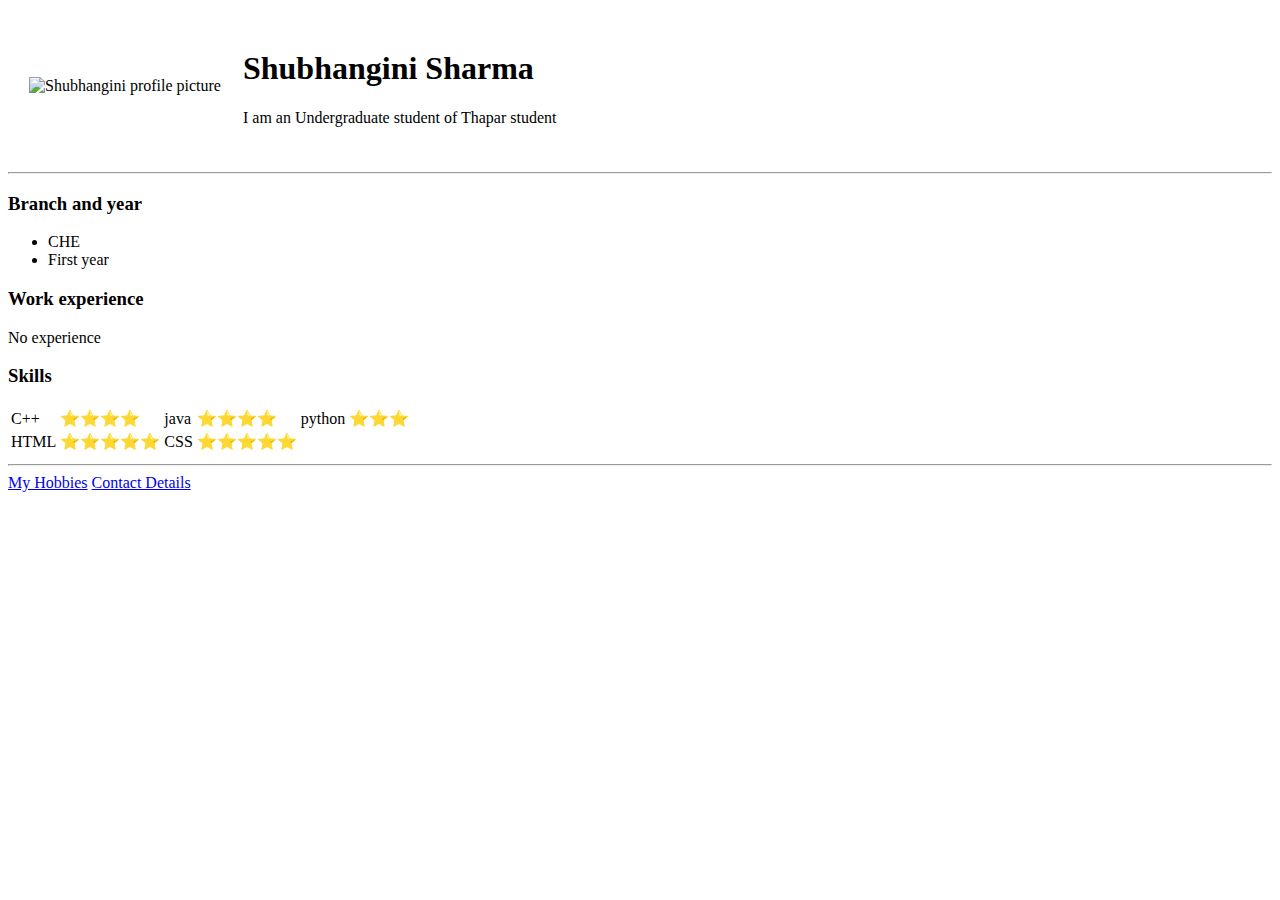
==== index.html @ 1a9681d9 "Add initial Cv websites file" ====
<!DOCTYPE html>
<html>
    <head>
        <title>Shubhangini Sharma cv</title>
        <link rel="stylesheet" href="css/style.css">
        <link rel="icon" href="favicon.ico">
        <link href="https://fonts.googleapis.com/css2?family=Merriweather:wght@300;400&family=Montserrat:ital,wght@0,500;1,400&family=Sacramento&display=swap" rel="stylesheet">
    </head>
    <body>
        <table cellspacing ="20">
        <tr>
            <td><img src="" alt="Shubhangini profile picture"></td>
            <td><h1>Shubhangini Sharma</h1>
            <p> I am an Undergraduate student of Thapar student</p></td>
        </tr>
        </table>
        <hr>
        <h3>Branch and year</h3>
        <ul>
            <li>CHE</li>
            <li>First year</li>
        </ul>
        <h3> Work experience</h3>
        <table>
            <thead>No experience</thead>
        </table>
        <h3>Skills</h3>
        <table>
            <tr>
                <td> C++</td>
                <td>⭐️⭐️⭐️⭐️</td>
                <td>java</td>
               <td>⭐️⭐️⭐️⭐️</td>
               <td> python</td>
                <td>⭐️⭐️⭐️</td>
            </tr>
            <tr>
                <td>HTML</td>
               <td>⭐️⭐️⭐️⭐️⭐️ </td>
               <td> CSS</td>
               <td>⭐️⭐️⭐️⭐️⭐️</td>
            </tr>
            <tr>
                
            </tr>
        </table>
        <hr>
        <a href = "hobbies.html">My Hobbies</a>
        <a href="contact-me.html">Contact Details</a>
    </body>
</html>
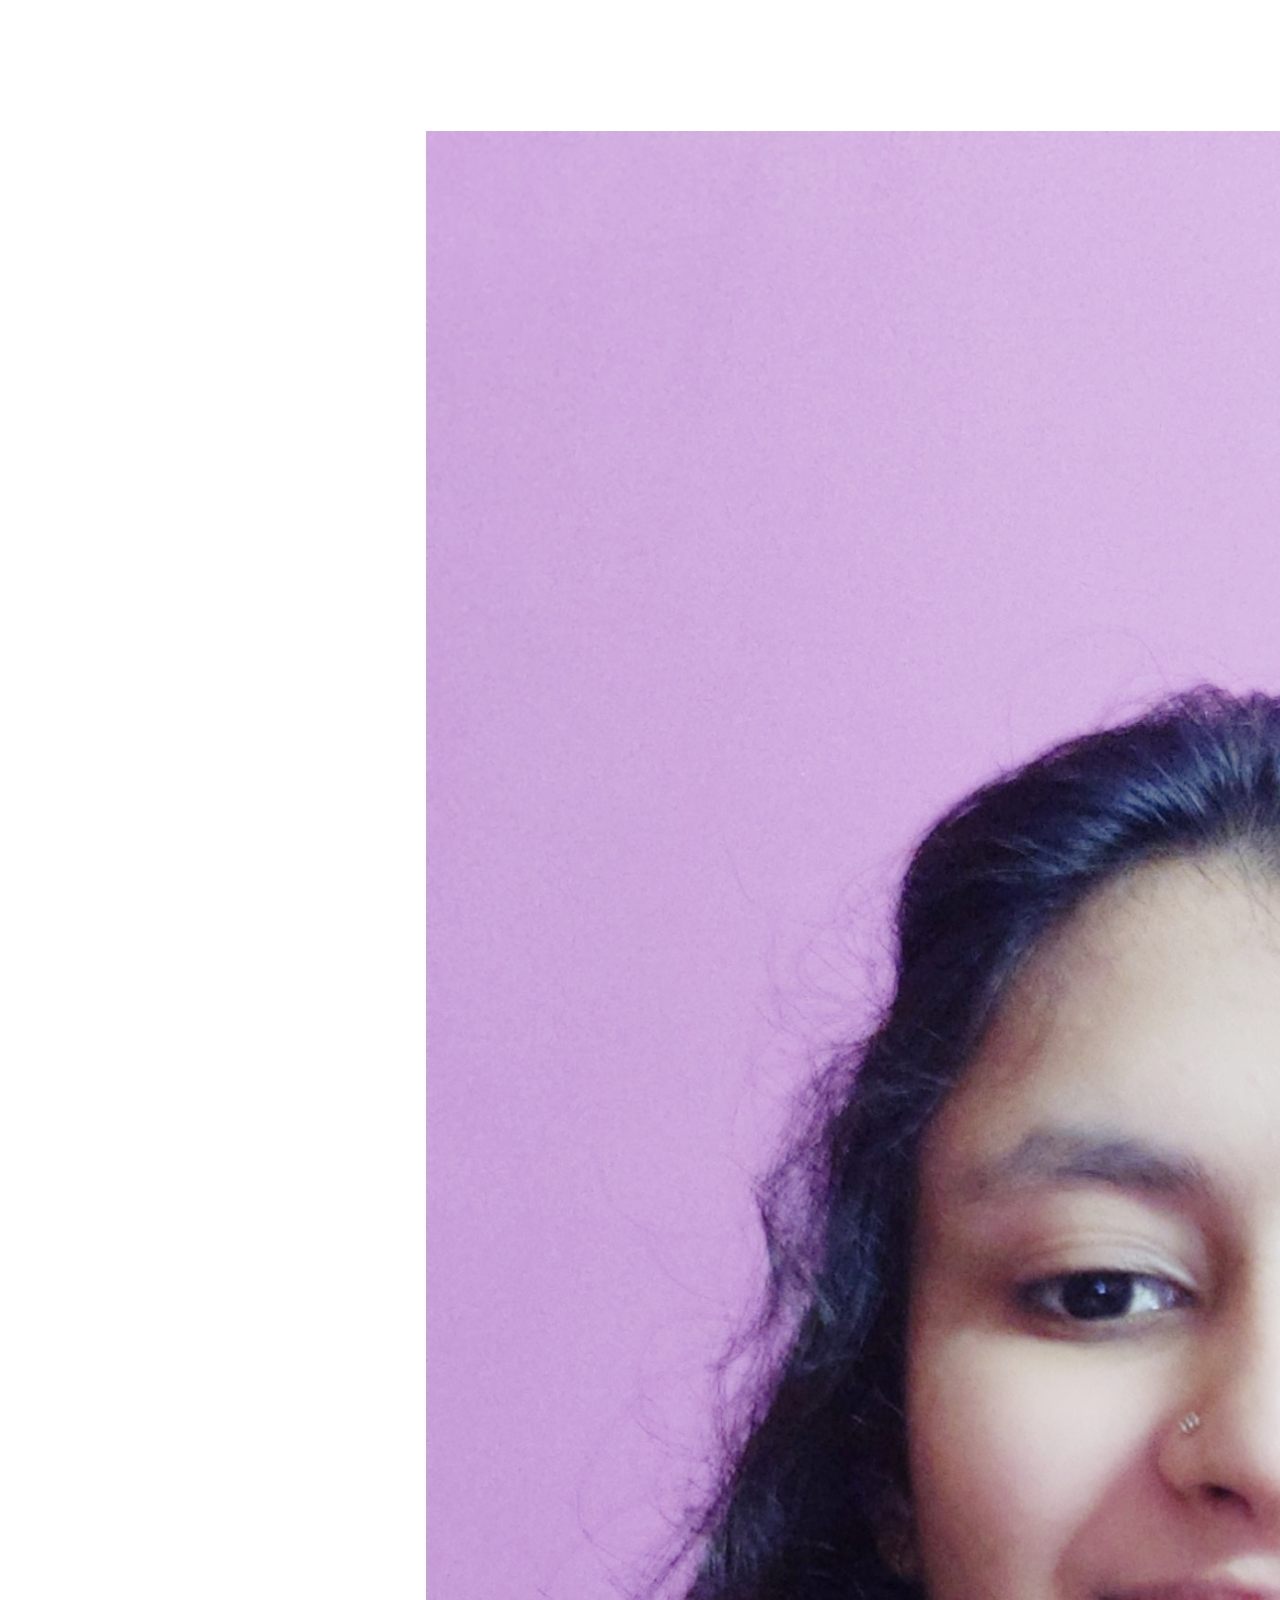
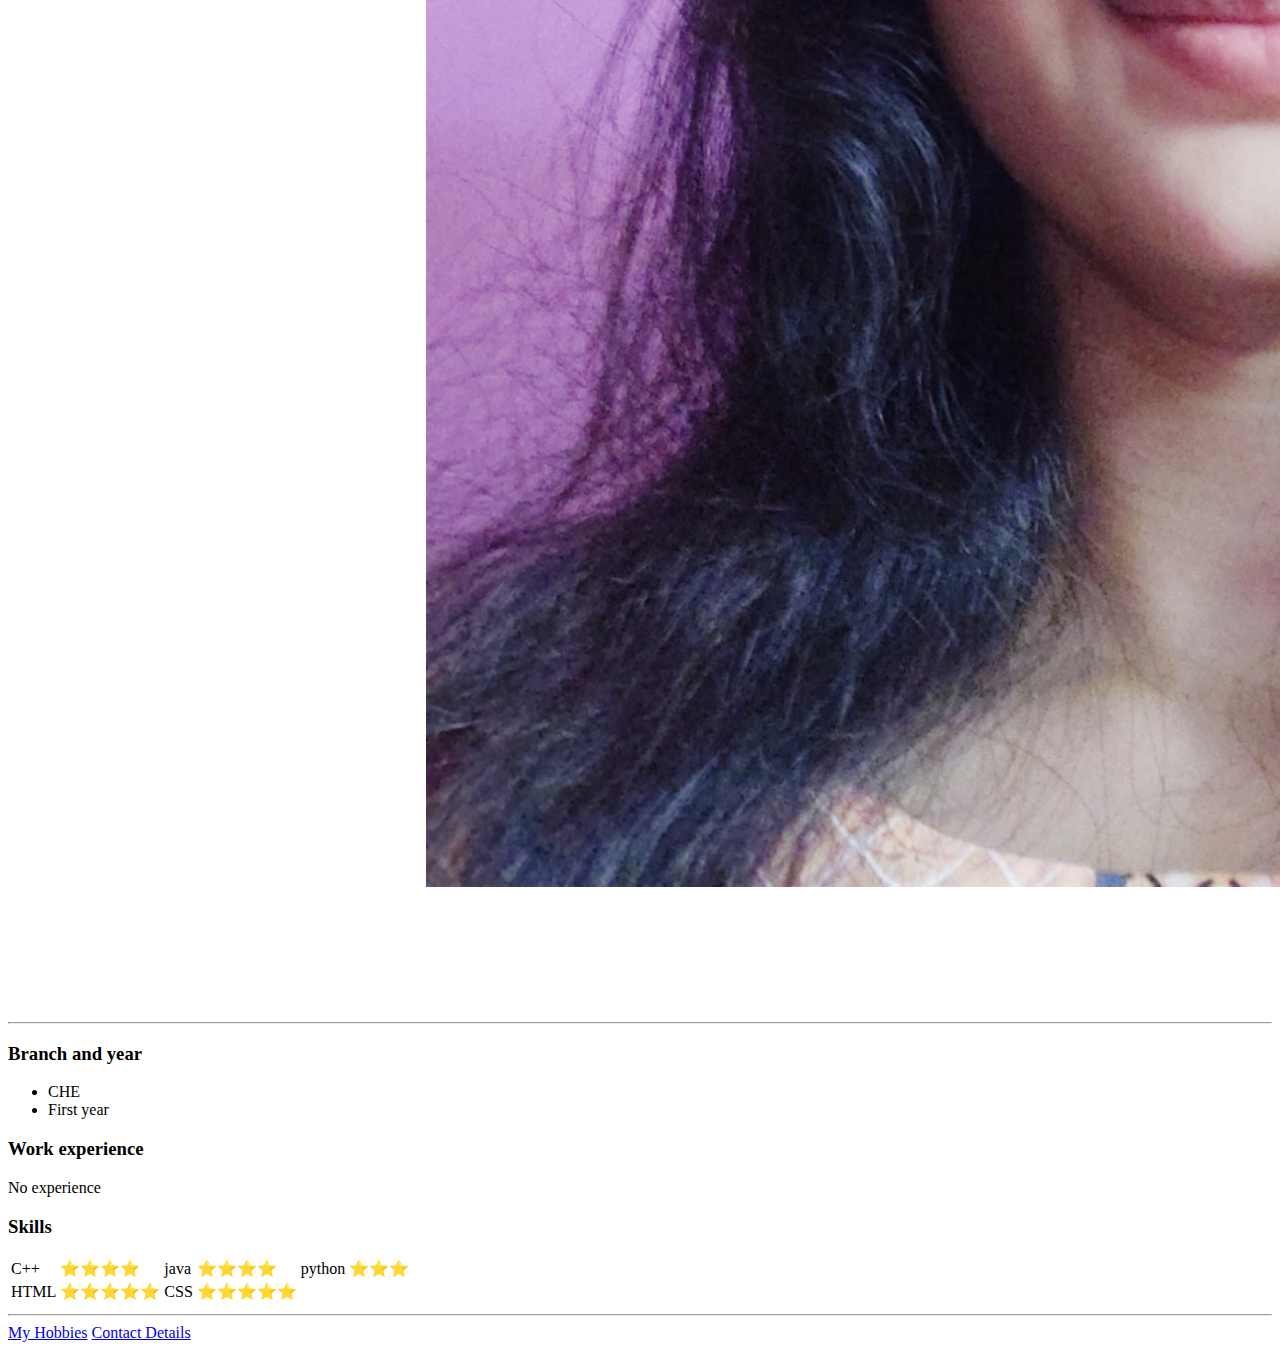
==== commit 53ac55dd: "Update index.html" ====
--- a/index.html
+++ b/index.html
@@ -9,7 +9,7 @@
     <body>
         <table cellspacing ="20">
         <tr>
-            <td><img src="" alt="Shubhangini profile picture"></td>
+            <td><img src="B612_20200915_174644_361.jpg" alt="Shubhangini profile picture"></td>
             <td><h1>Shubhangini Sharma</h1>
             <p> I am an Undergraduate student of Thapar student</p></td>
         </tr>
@@ -48,4 +48,4 @@
         <a href = "hobbies.html">My Hobbies</a>
         <a href="contact-me.html">Contact Details</a>
     </body>
-</html>+</html>
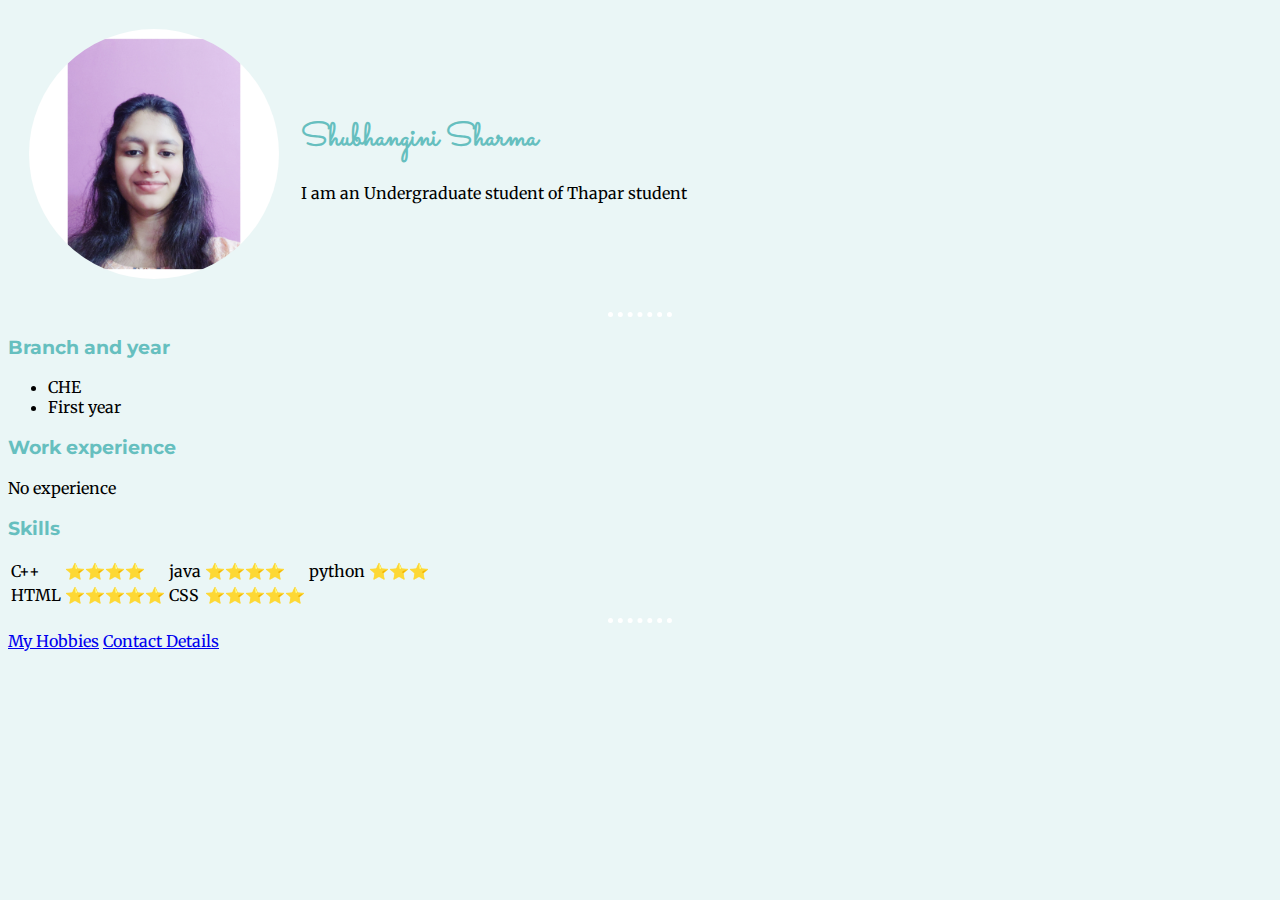
==== commit d4cf39bc: "Update index.html" ====
--- a/index.html
+++ b/index.html
@@ -2,7 +2,7 @@
 <html>
     <head>
         <title>Shubhangini Sharma cv</title>
-        <link rel="stylesheet" href="css/style.css">
+        <link rel="stylesheet" href="style.css">
         <link rel="icon" href="favicon.ico">
         <link href="https://fonts.googleapis.com/css2?family=Merriweather:wght@300;400&family=Montserrat:ital,wght@0,500;1,400&family=Sacramento&display=swap" rel="stylesheet">
     </head>
--- a/style.css
+++ b/style.css
@@ -0,0 +1,24 @@
+body{
+    background-color: #EAF6F6;
+    font-family: 'Merriweather',serif;
+}
+h1{
+    color: #66BFBF;
+    font-family: 'Sacramento', cursive;
+}
+h3{
+    color: #66BFBF;
+    font-family: 'Montserrat', sans-serif;
+}
+hr{
+    border-style: none;
+    border-top-style:dotted ;
+    border-color: white;
+    border-width: 5px;
+    width: 5%;
+}
+img{
+    width: 250px;
+    height: 250px;
+    border-radius: 50%;  
+}
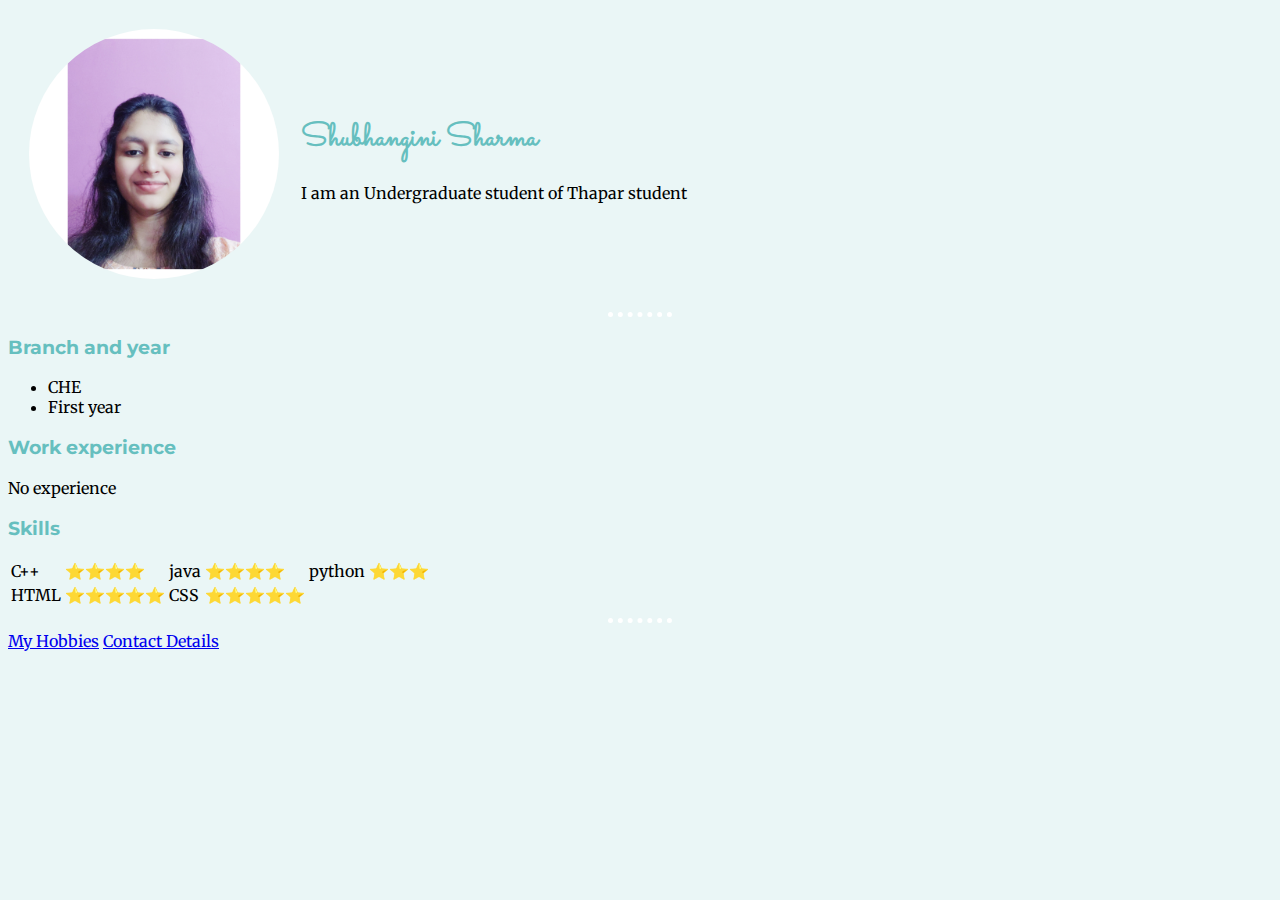
==== commit ee1cbd8e: "Update index.html" ====
--- a/index.html
+++ b/index.html
@@ -9,7 +9,7 @@
     <body>
         <table cellspacing ="20">
         <tr>
-            <td><img src="B612_20200915_174644_361.jpg" alt="Shubhangini profile picture"></td>
+            <td><img class="profile" src="B612_20200915_174644_361.jpg" alt="Shubhangini profile picture"></td>
             <td><h1>Shubhangini Sharma</h1>
             <p> I am an Undergraduate student of Thapar student</p></td>
         </tr>
